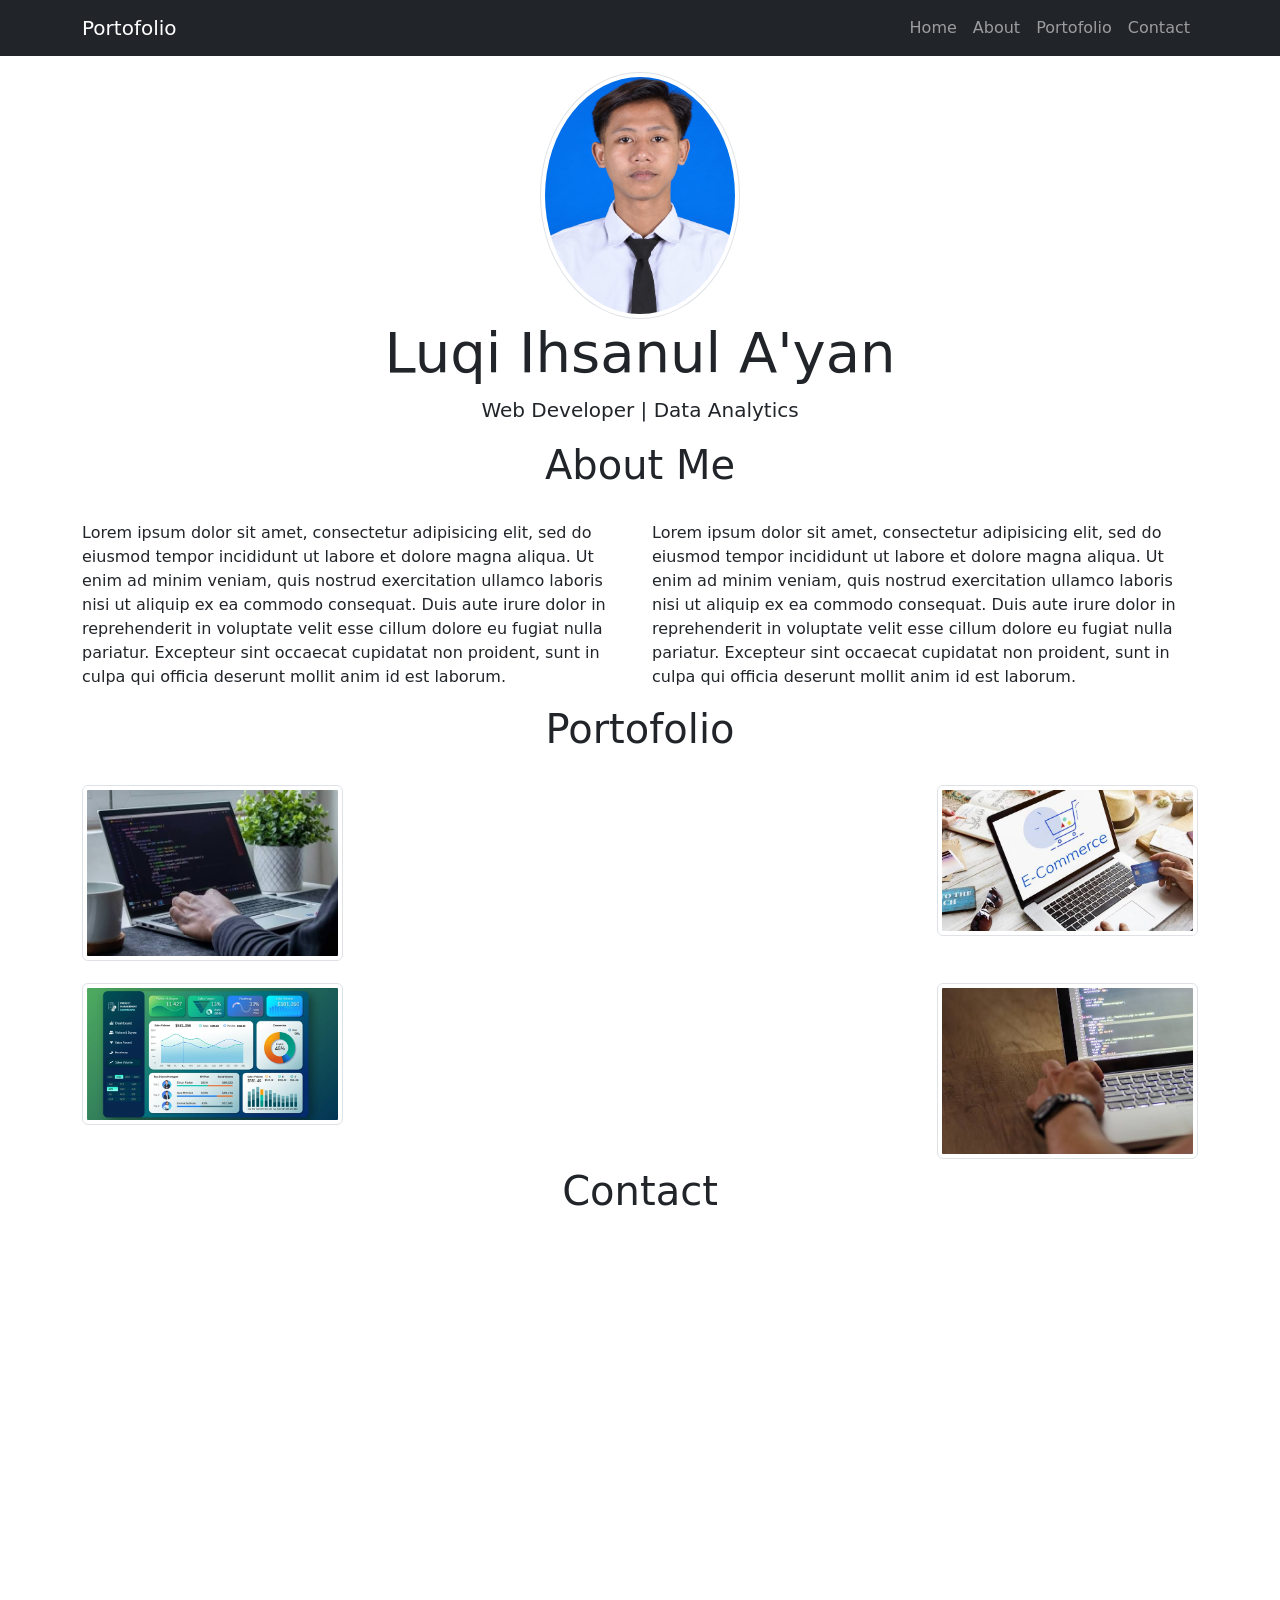
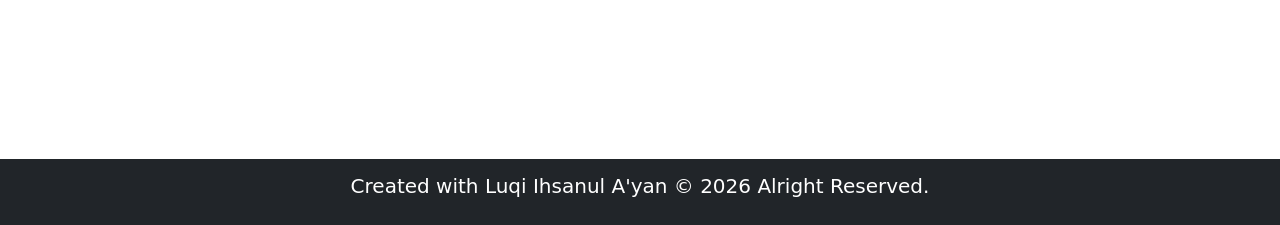
==== web-profil/index.html @ 93e2c9c2 "Add initial HTML structure for personal portfolio website" ====
<!DOCTYPE html>
<html><head>
<meta http-equiv="content-type" content="text/html; charset=UTF-8">
        <title>
                Web Profil Leonardo
        </title>
        <!-- css bootstrap dan bootstrap js -->
        <link href="https://cdn.jsdelivr.net/npm/bootstrap@5.3.8/dist/css/bootstrap.min.css" rel="stylesheet" integrity="sha384-sRIl4kxILFvY47J16cr9ZwB07vP4J8+LH7qKQnuqkuIAvNWLzeN8tE5YBujZqJLB" crossorigin="anonymous">
    <script src="https://cdn.jsdelivr.net/npm/bootstrap@5.3.8/dist/js/bootstrap.bundle.min.js" integrity="sha384-FKyoEForCGlyvwx9Hj09JcYn3nv7wiPVlz7YYwJrWVcXK/BmnVDxM+D2scQbITxI" crossorigin="anonymous"></script>

        <!-- css animasi -->
        <link href="https://unpkg.com/aos@2.3.1/dist/aos.css" rel="stylesheet">
        <!-- css animasi -->

        <!-- untuk style.css -->
        <link rel="stylesheet" type="text/css" href="css/style.css">
        <!-- untuk style.css -->
</head>
<body data-aos-easing="ease" data-aos-duration="400" data-aos-delay="0">

<!-- navbar -->
<nav class="navbar navbar-expand-lg bg-dark navbar-dark fixed-top">
  <div class="container">
    <a class="navbar-brand" href="#">Portofolio</a>
    <button class="navbar-toggler" type="button" data-bs-toggle="collapse" data-bs-target="#navbarNav" aria-controls="navbarNav" aria-expanded="false" aria-label="Toggle navigation">
      <span class="navbar-toggler-icon"></span>
    </button>
    <div class="collapse navbar-collapse" id="navbarNav">
    <!-- pindah menu ke kanan -->
      <ul class="navbar-nav ms-auto">
        <li class="nav-item">
          <a class="nav-link" href="#">Home</a>
        </li>
        <li class="nav-item">
          <a class="nav-link" href="#about">About</a>
        </li>
        <li class="nav-item">
          <a class="nav-link" href="#portofolio">Portofolio</a>
        </li>
        <li class="nav-item">
          <a class="nav-link" href="#contact">Contact</a>
        </li>
      </ul>
    </div>
  </div>
</nav>
<!-- navbar -->

<section class="megatron text-center pt-5 mt-4">
        <img src="img/foto profil.jpeg" width="200" class="rounded-circle img-thumbnail">
        <h1 class="display-4">Luqi Ihsanul A'yan</h1>
        <p class="lead">Web Developer | Data Analytics</p>
</section>

<!-- about -->
<section id="about">
        <div class="container">

                <div class="row text-center mb-4">
                        <div class="col aos-init" data-aos="flip-up" data-aos-duration="3000">
                                <h2 class="display-6">About Me</h2>
                        </div>
                </div>

                <div class="row">
                        <div class="col aos-init" data-aos="fade-right" data-aos-duration="2000">
                                <p>
                                        Lorem ipsum dolor sit amet, consectetur adipisicing elit, sed do eiusmod
                                        tempor incididunt ut labore et dolore magna aliqua. Ut enim ad minim veniam,
                                        quis nostrud exercitation ullamco laboris nisi ut aliquip ex ea commodo
                                        consequat. Duis aute irure dolor in reprehenderit in voluptate velit esse
                                        cillum dolore eu fugiat nulla pariatur. Excepteur sint occaecat cupidatat non
                                        proident, sunt in culpa qui officia deserunt mollit anim id est laborum.
                                </p>
                        </div>
                        <div class="col aos-init" data-aos="fade-left" data-aos-duration="2000">
                                <p>
                                        Lorem ipsum dolor sit amet, consectetur adipisicing elit, sed do eiusmod
                                        tempor incididunt ut labore et dolore magna aliqua. Ut enim ad minim veniam,
                                        quis nostrud exercitation ullamco laboris nisi ut aliquip ex ea commodo
                                        consequat. Duis aute irure dolor in reprehenderit in voluptate velit esse
                                        cillum dolore eu fugiat nulla pariatur. Excepteur sint occaecat cupidatat non
                                        proident, sunt in culpa qui officia deserunt mollit anim id est laborum.
                                </p>
                        </div>
                </div>


        </div>
</section>
<!-- about -->

<!-- portofolio -->
<section id="portofolio">
        <div class="container">

                <div class="row text-center mb-4">
                        <div class="col aos-init" data-aos="zoom-out" data-aos-duration="3000">
                                <h2 class="display-6">Portofolio</h2>
                        </div>
                </div>

                <div class="row mb-2 text-center">
                        <div class="col aos-init" data-aos="zoom-in-right" data-aos-duration="2000">
                                <img src="img/images.jpg" class="img-thumbnail">
                        </div>
                        <div class="col aos-init" data-aos="flip-left" data-aos-duration="1000">
                                <img src="img/E commerce.webp" class="img-thumbnail">
                        </div>
                        <div class="col aos-init" data-aos="flip-right" data-aos-duration="1000">
                                <img src="img/foto.webp" class="img-thumbnail">
                        </div>
                        <div class="col aos-init" data-aos="zoom-in-left" data-aos-duration="2000">
                                <img src="img/umkm.jpg" class="img-thumbnail">
                        </div>
                </div>

                <div class="row mb-2 text-center">
                        <div class="col aos-init" data-aos="zoom-in-right" data-aos-duration="2000">
                                <img src="img/template.webp" class="img-thumbnail">
                        </div>
                        <div class="col aos-init" data-aos="flip-left" data-aos-duration="1000">
                                <img src="img/lesson.jpg" class="img-thumbnail">
                        </div>
                        <div class="col aos-init" data-aos="flip-right" data-aos-duration="1000">
                                <img src="img/lucky.png" class="img-thumbnail">
                        </div>
                        <div class="col aos-init" data-aos="zoom-in-left" data-aos-duration="2000">
                                <img src="img/image.jpg" class="img-thumbnail">
                        </div>
                </div>

        </div>
</section>
<!-- portofolio -->

<!-- contact -->
<section id="contact">
        <div class="container">
                <div class="row text-center mb-4">
                        <div class="col aos-init" data-aos="fade-up" data-aos-duration="3000">                                
                                <h2 class="display-6">Contact</h2>
                        </div>
                </div>

                <div class="row">
                        <div class="col aos-init" data-aos="flip-down" data-aos-duration="1000">
                                <form>

                                  <div class="mb-3">
                                    <label for="exampleInputEmail1" class="form-label">Email</label>
                                    <input type="email" class="form-control" id="exampleInputEmail1" aria-describedby="emailHelp">
                                  </div>

                                  <div class="mb-3">
                                    <label for="exampleInputName" class="form-label">Name</label>
                                    <input type="text" class="form-control" id="exampleInputName">
                                  </div>

                                  <div class="mb-3">
                                    <label for="exampleInputGender" class="form-label">Gender</label>
                                    <select class="form-select" aria-label="Default select example">
                                          <option value="L" selected="selected">Male</option>
                                          <option value="P">Female</option>
                                        </select>
                                  </div>

                                  <div class="mb-3">
                                    <label for="exampleFormControlTextarea1" class="form-label">Message</label>
                                    <textarea class="form-control" id="exampleFormControlTextarea1" rows="4"></textarea>
                                  </div>

                                  <button type="submit" class="btn btn-primary btn-lg">Send</button> 
                                  <button type="button" class="btn btn-danger btn-lg">Reset</button>
                                </form>
                        </div>
                </div>

        </div>
</section>
<!-- contact -->

<!-- footer -->
<footer class="footer bg-dark mt-5 p-2">
        <p class="lead text-white text-center mt-1">
                Created with Luqi Ihsanul A'yan © 2026 Alright Reserved.
        </p>
</footer>
<!-- footer -->


        <!-- js animasi -->
        <script src="https://unpkg.com/aos@2.3.1/dist/aos.js"></script>
        <script>
          AOS.init();
        </script>        
        <!-- js animasi -->

</body></html>
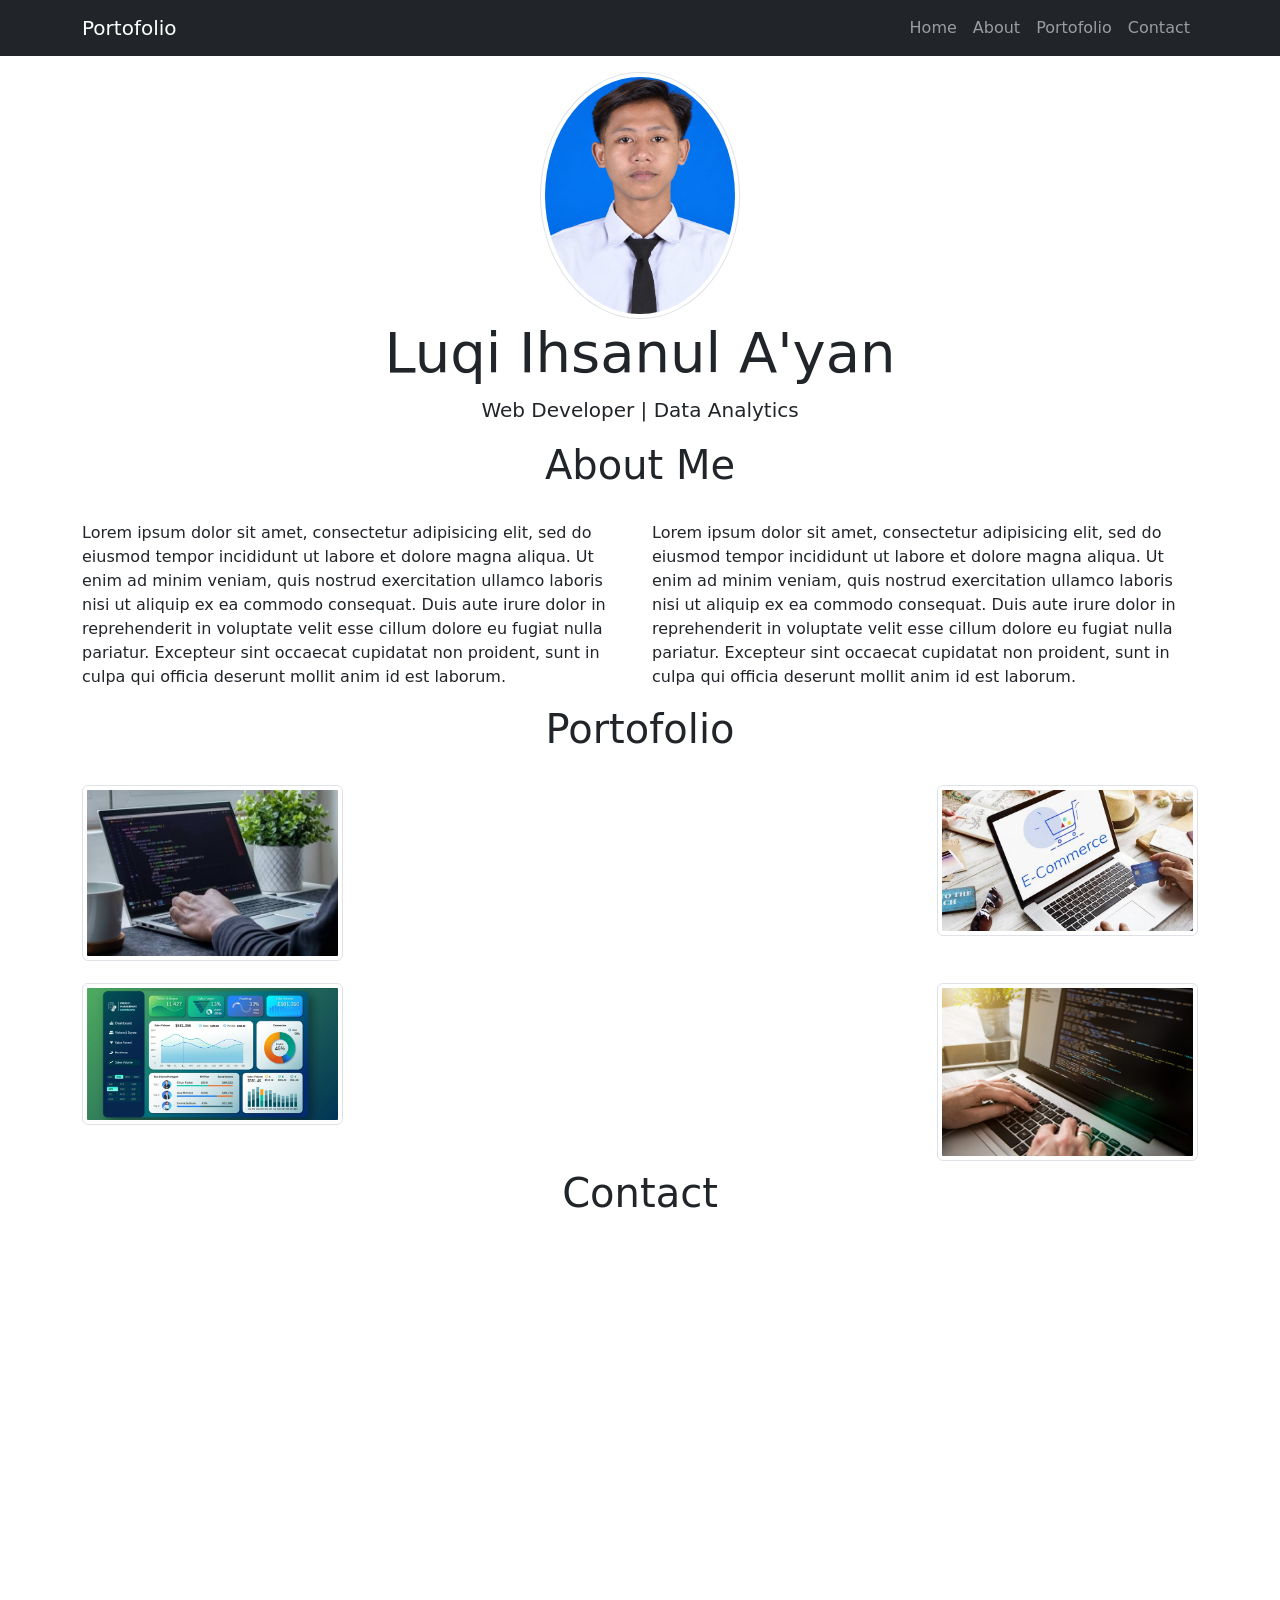
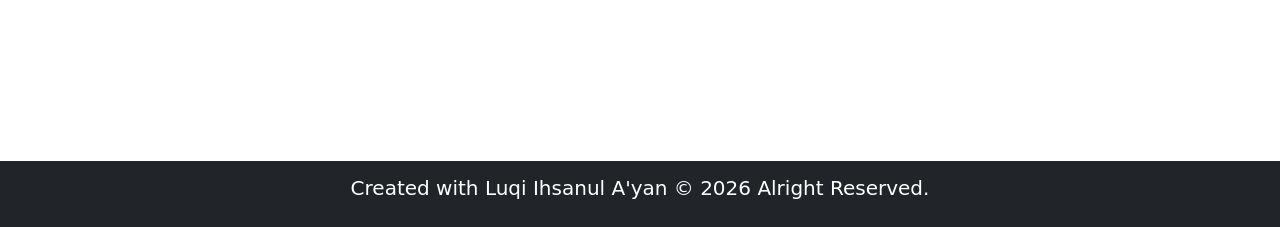
==== commit 0724506a: "Refactor code structure for improved readability and maintainability" ====
--- a/web-profil/index.html
+++ b/web-profil/index.html
@@ -126,7 +126,7 @@
                                 <img src="img/lucky.png" class="img-thumbnail">
                         </div>
                         <div class="col aos-init" data-aos="zoom-in-left" data-aos-duration="2000">
-                                <img src="img/image.jpg" class="img-thumbnail">
+                                <img src="img/fotoo.jpeg" class="img-thumbnail">
                         </div>
                 </div>
 
